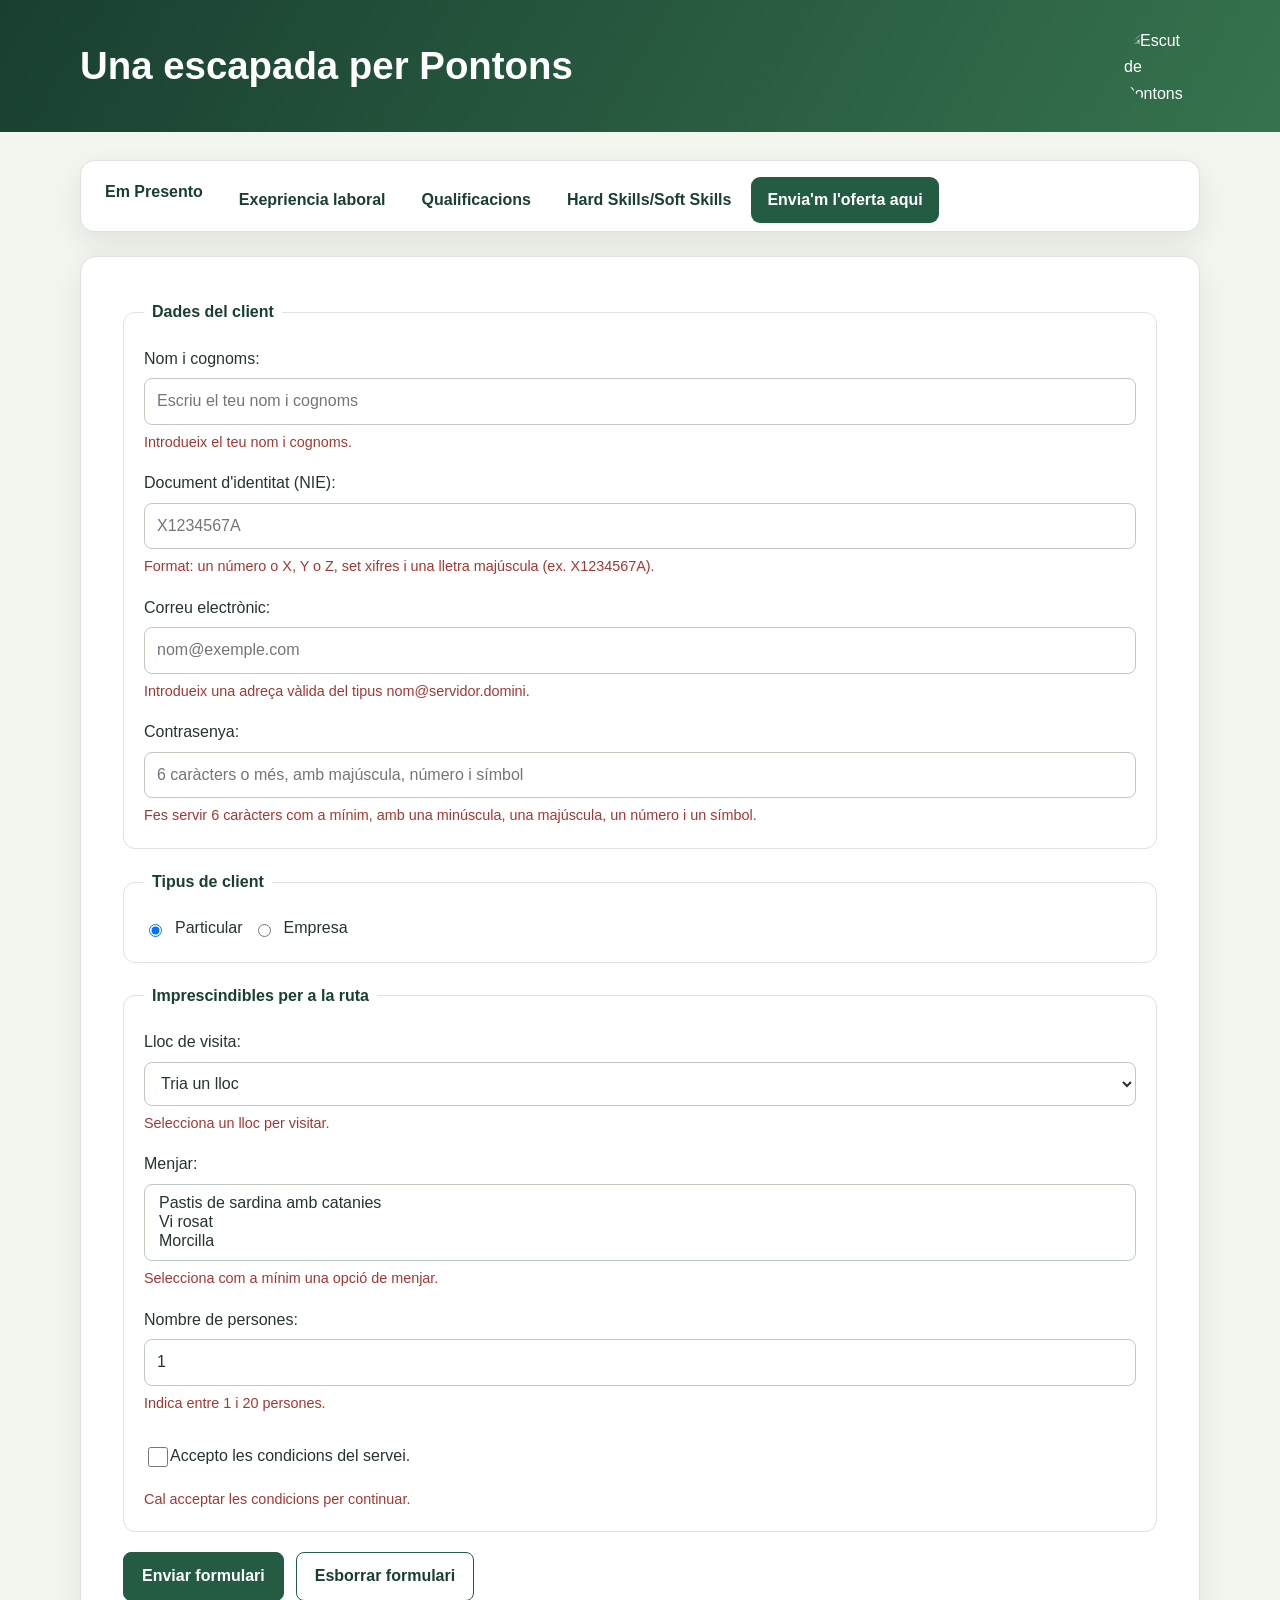
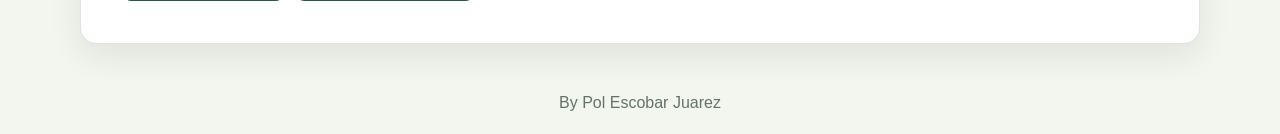
==== contacte.html @ 772f5682 "curriculum iniciat amb menu de navegacio" ====
<!DOCTYPE html>
<html lang="ca">
<head>
    <meta charset="UTF-8">
    <meta name="viewport" content="width=device-width, initial-scale=1.0">
    <link rel="stylesheet" href="css/styles.css">
    <script src="js/script.js" defer></script>
    <title>Pontons</title>
</head>
<body>
  <div class="site-header-wrap">
    <header class="site-title-header" aria-label="Capçalera de Pontons">
      <h2>Una escapada per Pontons</h2>
    </header>
    <header class="site-crest-header" aria-label="Escut de Pontons">
      <img src="fotos/Escut_de_Pontons.svg.webp" alt="Escut de Pontons">
    </header>
  </div>

  <section>
    <nav id="site-navigation" aria-label="Navegació principal"></nav>
  <article>
    <form class="contact-form" action="gracies.html">
      <fieldset>
        <legend>Dades del client</legend>

        <div class="grup-input">
          <label for="nom" class="obligatori">Nom i cognoms:</label>
          <input type="text" id="nom" name="nom" size="25" maxlength="125" placeholder="Escriu el teu nom i cognoms" required>
          <span class="missatge-error">Introdueix el teu nom i cognoms.</span>
        </div>

        <div class="grup-input">
          <label for="document" class="obligatori">Document d'identitat (NIE):</label>
          <input type="text" id="document" name="document" size="25" maxlength="9" placeholder="X1234567A" pattern="[0-9XYZ][0-9]{7}[A-Z]" title="Un número o X, Y o Z, set xifres i una lletra majúscula" required>
          <span class="missatge-error">Format: un número o X, Y o Z, set xifres i una lletra majúscula (ex. X1234567A).</span>
        </div>

        <div class="grup-input">
          <label for="email" class="obligatori">Correu electrònic:</label>
          <input type="email" id="email" name="email" size="25" maxlength="60" placeholder="nom@exemple.com" pattern="[A-Za-z0-9._%+-]+@[A-Za-z0-9.-]+\.[A-Za-z]{2,}" title="Introdueix una adreça del tipus nom@servidor.domini" required>
          <span class="missatge-error">Introdueix una adreça vàlida del tipus nom@servidor.domini.</span>
        </div>

        <div class="grup-input">
          <label for="contrasenya" class="obligatori">Contrasenya:</label>
          <input type="password" id="contrasenya" name="contrasenya" size="25" minlength="6" maxlength="30" autocomplete="new-password" placeholder="6 caràcters o més, amb majúscula, número i símbol" pattern="(?=.*[a-z])(?=.*[A-Z])(?=.*[0-9])(?=.*[^A-Za-z0-9]).{6,}" title="Com a mínim 6 caràcters, amb una minúscula, una majúscula, un número i un símbol" required>
          <span class="missatge-error">Fes servir 6 caràcters com a mínim, amb una minúscula, una majúscula, un número i un símbol.</span>
        </div>
      </fieldset>

      <fieldset>
        <legend>Tipus de client</legend>
        <div class="opcions-formulari">
          <input type="radio" id="particular" name="tipus-client" value="particular" checked>
          <label for="particular">Particular</label>
          <input type="radio" id="empresa" name="tipus-client" value="empresa">
          <label for="empresa">Empresa</label>
        </div>
      </fieldset>

      <fieldset>
        <legend>Imprescindibles per a la ruta</legend>

        <div class="grup-input">
          <label for="lloc" class="obligatori">Lloc de visita:</label>
          <select id="lloc" name="lloc" required>
            <option value="" disabled selected>Tria un lloc</option>
            <option value="placa">El Papa</option>
            <option value="pont">Els Caçadors</option>
            <option value="riu">Mas de Pontons</option>
          </select>
          <span class="missatge-error">Selecciona un lloc per visitar.</span>
        </div>

        <div class="grup-input">
          <label for="menjar" class="obligatori">Menjar:</label>
          <select id="menjar" name="menjar" multiple size="3" required>
            <option value="amanida">Pastis de sardina amb catanies</option>
            <option value="paella">Vi rosat</option>
            <option value="escalivada">Morcilla</option>
          </select>
          <span class="missatge-error">Selecciona com a mínim una opció de menjar.</span>
        </div>

        <div class="grup-input">
          <label for="persones" class="obligatori">Nombre de persones:</label>
          <input type="number" id="persones" name="persones" min="1" max="20" value="1" required>
          <span class="missatge-error">Indica entre 1 i 20 persones.</span>
        </div>

        <div class="grup-input grup-condicions">
          <input type="checkbox" id="condicions" name="condicions" value="acceptades" required>
          <label for="condicions" class="obligatori">Accepto les condicions del servei.</label>
          <span class="missatge-error">Cal acceptar les condicions per continuar.</span>
        </div>
      </fieldset>

      <div class="botons-formulari">
        <button type="submit">Enviar formulari</button>
        <button type="reset">Esborrar formulari</button>
      </div>
    </form>
  </article>
</section>

<footer>
  <p>By Pol Escobar Juarez</p>
</footer>

</body>
</html>
---- css/styles.css ----
:root {
  color-scheme: light;
  font-family: "Segoe UI", Arial, sans-serif;
  color: #25352d;
  background: #f3f5ef;
  font-synthesis: none;
  text-rendering: optimizeLegibility;
  --green: #245c43;
  --green-dark: #193f30;
  --green-light: #e4eee5;
  --surface: #fff;
  --muted: #64736a;
  --border: #dce4dc;
  --shadow: 0 12px 32px rgb(34 57 42 / 9%);
}

* {
  box-sizing: border-box;
}

body {
  min-width: 320px;
  margin: 0;
  line-height: 1.65;
}

.site-header-wrap {
  display: flex;
  align-items: center;
  justify-content: space-between;
  gap: 24px;
  padding: 28px max(24px, calc((100% - 1120px) / 2));
  color: #fff;
  background: linear-gradient(120deg, #193f30, #36734e);
}

.site-title-header h2 {
  margin: 0;
  color: #fff;
  font-size: clamp(1.6rem, 4vw, 2.4rem);
  line-height: 1.2;
}

.site-crest-header img {
  display: block;
  width: 76px;
  height: 76px;
  object-fit: contain;
  border-radius: 50%;
}

body > section {
  width: min(1120px, calc(100% - 40px));
  min-height: 55vh;
  margin: 28px auto;
}

nav {
  margin-bottom: 24px;
  overflow: hidden;
  border: 1px solid var(--border);
  border-radius: 14px;
  background: var(--surface);
  box-shadow: var(--shadow);
}

nav ul {
  display: flex;
  flex-wrap: wrap;
  gap: 4px;
  margin: 0;
  padding: 8px;
  list-style: none;
}

nav a {
  display: block;
  padding: 10px 16px;
  border-radius: 9px;
  color: var(--green-dark);
  font-weight: 600;
  text-decoration: none;
  transition: background-color 160ms ease, color 160ms ease;
}

nav a:hover,
nav a:focus-visible {
  background: var(--green-light);
  outline: none;
}

nav a.active {
  color: #fff;
  background: var(--green);
}

article {
  padding: clamp(22px, 4vw, 42px);
  border: 1px solid var(--border);
  border-radius: 16px;
  background: var(--surface);
  box-shadow: var(--shadow);
}

h1,
h2,
h3,
h4 {
  color: var(--green-dark);
  line-height: 1.25;
}

article h1,
article h2,
article h3 {
  margin-top: 0;
}

.row.flex {
  display: flex;
  align-items: center;
  gap: 32px;
  margin-bottom: 28px;
}

.row.flex:last-child {
  margin-bottom: 0;
}

.column {
  flex: 1 1 0;
  min-width: 0;
}

.column img,
.imatge-pontons {
  display: block;
  width: 100%;
  max-height: 420px;
  border-radius: 12px;
  object-fit: cover;
}

.home-image-row {
  justify-content: center;
}

.home-image-row .imatge-pontons {
  max-height: 460px;
}

.titol {
  width: 100%;
}

ol,
article ul {
  padding-left: 1.4rem;
}

li + li {
  margin-top: 8px;
}

.gallery {
  display: grid;
  grid-template-columns: repeat(auto-fit, minmax(min(100%, 220px), 1fr));
  gap: 16px;
  margin: 20px 0 30px;
}

.gallery-item {
  overflow: hidden;
  border-radius: 12px;
  background: var(--green-light);
}

.gallery-item img {
  display: block;
  width: 100%;
  aspect-ratio: 3 / 2;
  object-fit: cover;
  transition: transform 180ms ease;
}

.gallery-item a:hover img {
  transform: scale(1.04);
}

.contact-form {
  display: grid;
  gap: 20px;
}

fieldset {
  display: grid;
  gap: 16px;
  min-width: 0;
  margin: 0;
  padding: 20px;
  border: 1px solid var(--border);
  border-radius: 12px;
}

legend {
  padding: 0 8px;
  color: var(--green-dark);
  font-weight: 700;
}

.grup-input {
  display: grid;
  gap: 6px;
}

.grup-input input,
.grup-input select {
  width: 100%;
  min-height: 44px;
  padding: 9px 12px;
  border: 1px solid #bdcbbf;
  border-radius: 8px;
  background: #fff;
  color: inherit;
  font: inherit;
}

.grup-input input:focus,
.grup-input select:focus {
  border-color: var(--green);
  outline: 3px solid rgb(36 92 67 / 15%);
}

.opcions-formulari {
  display: flex;
  flex-wrap: wrap;
  align-items: center;
  gap: 10px;
}

.grup-condicions {
  grid-template-columns: auto 1fr;
  align-items: center;
}

.grup-condicions .missatge-error {
  grid-column: 1 / -1;
}

.missatge-error {
  color: #a23832;
  font-size: 0.9rem;
}

.botons-formulari {
  display: flex;
  flex-wrap: wrap;
  gap: 12px;
}

button {
  min-height: 44px;
  padding: 10px 18px;
  border: 1px solid var(--green);
  border-radius: 8px;
  background: var(--green);
  color: #fff;
  font: inherit;
  font-weight: 650;
  cursor: pointer;
}

button[type="reset"] {
  background: #fff;
  color: var(--green-dark);
}

button:hover {
  background: var(--green-dark);
  color: #fff;
}

footer {
  padding: 18px 24px;
  color: var(--muted);
  text-align: center;
}

footer p {
  margin: 0;
}

@media (max-width: 680px) {
  .site-header-wrap {
    padding: 22px 20px;
  }

  .site-crest-header img {
    width: 60px;
    height: 60px;
  }

  body > section {
    width: min(100% - 24px, 1120px);
    margin: 16px auto;
  }

  nav ul {
    display: grid;
    grid-template-columns: repeat(2, minmax(0, 1fr));
  }

  nav a {
    padding: 9px 10px;
    font-size: 0.92rem;
  }

  .row.flex {
    align-items: stretch;
    flex-direction: column;
    gap: 18px;
  }

  article {
    padding: 22px 18px;
  }
}
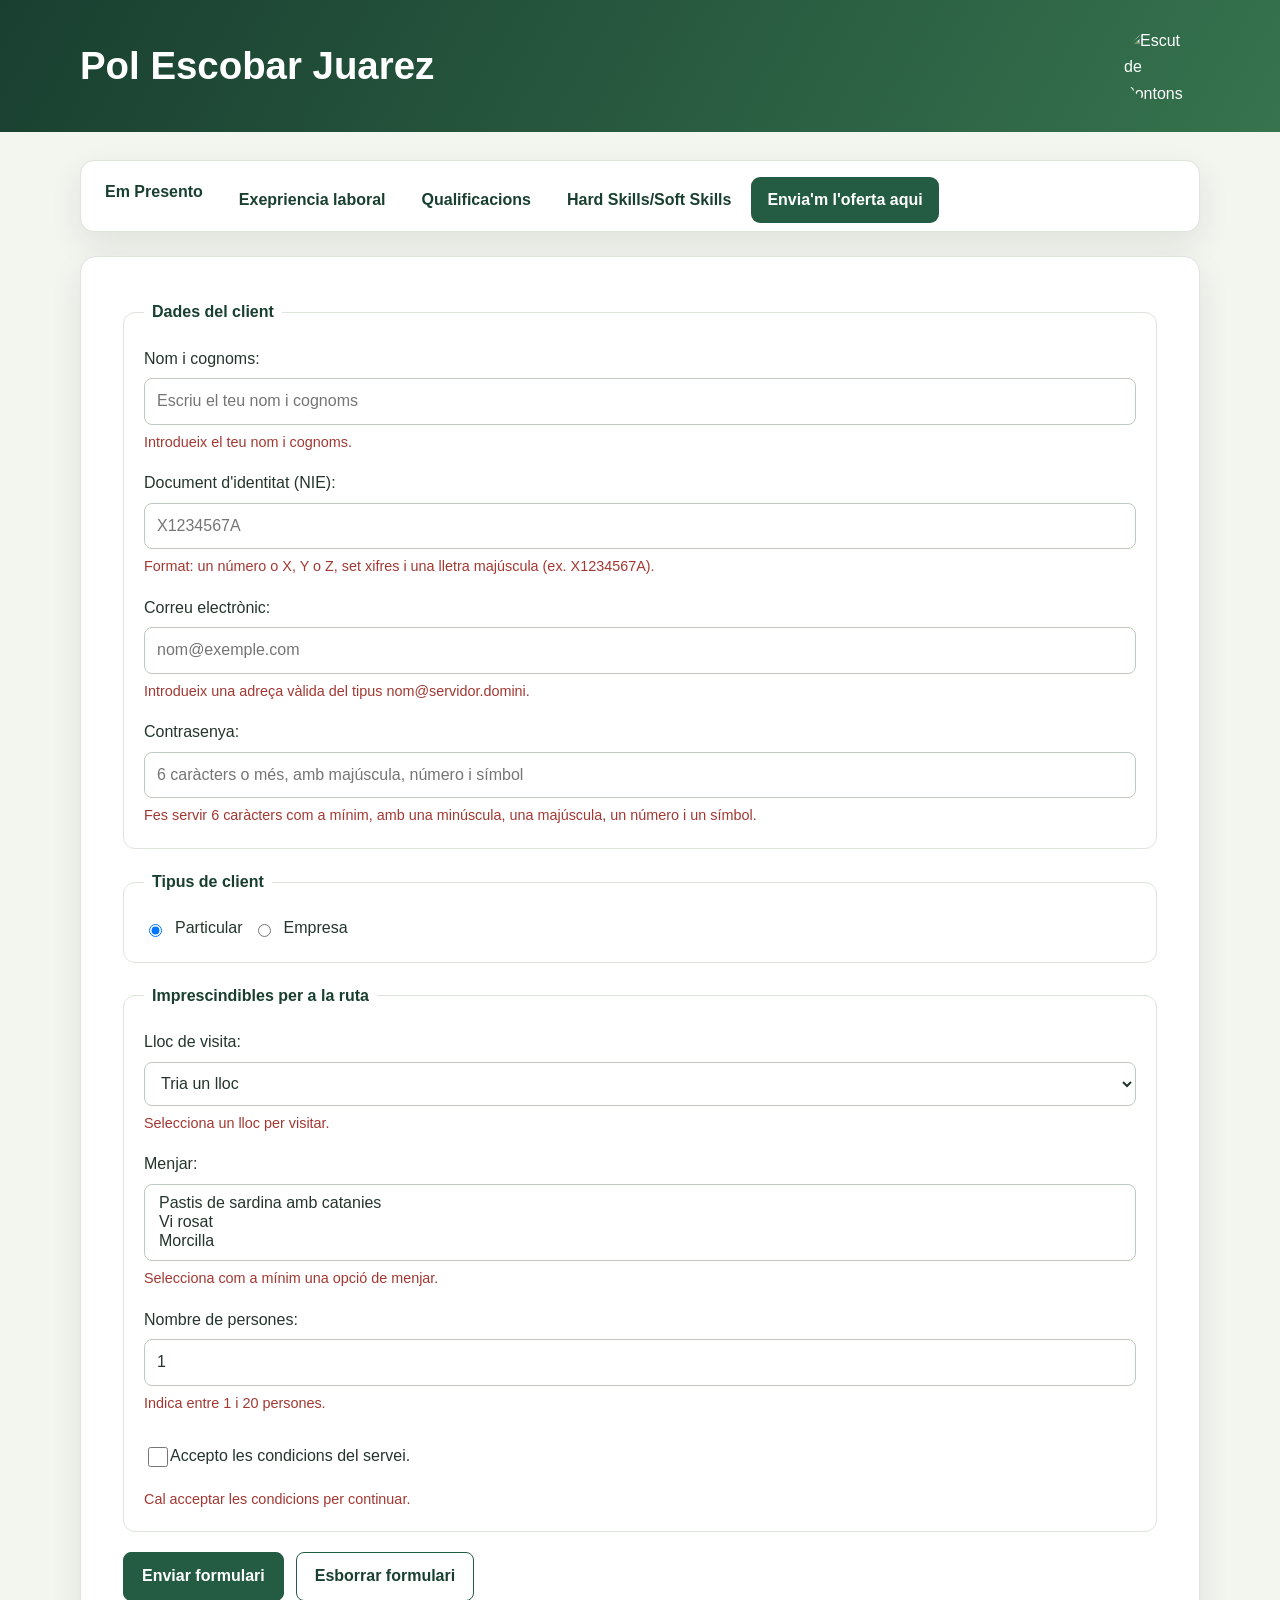
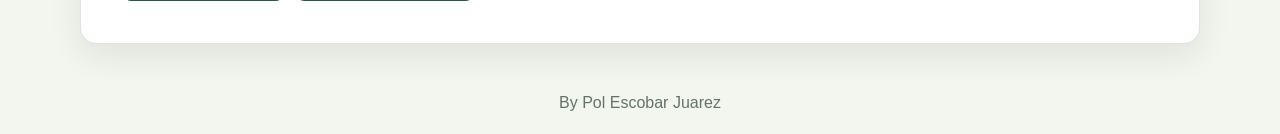
==== commit 4de8d6cc: "Header" ====
--- a/contacte.html
+++ b/contacte.html
@@ -10,7 +10,7 @@
 <body>
   <div class="site-header-wrap">
     <header class="site-title-header" aria-label="Capçalera de Pontons">
-      <h2>Una escapada per Pontons</h2>
+      <h2>Pol Escobar Juarez</h2>
     </header>
     <header class="site-crest-header" aria-label="Escut de Pontons">
       <img src="fotos/Escut_de_Pontons.svg.webp" alt="Escut de Pontons">
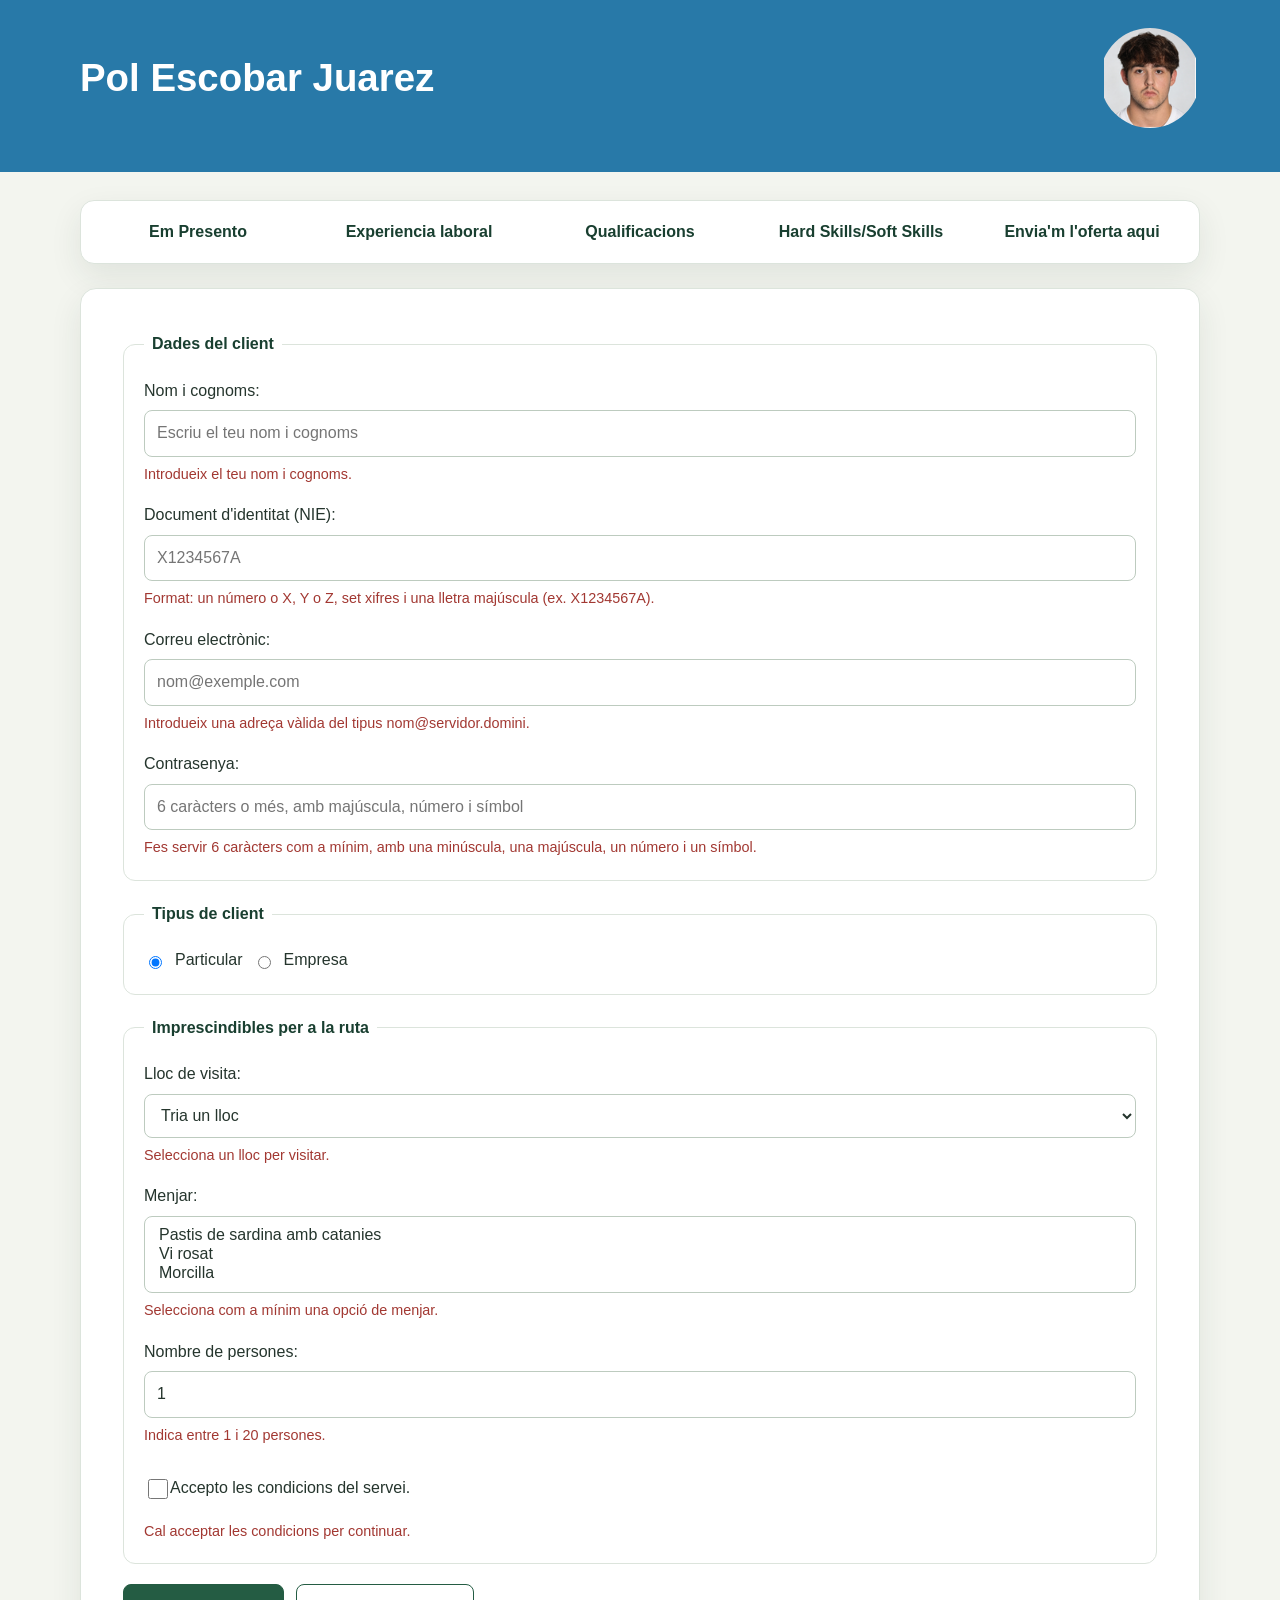
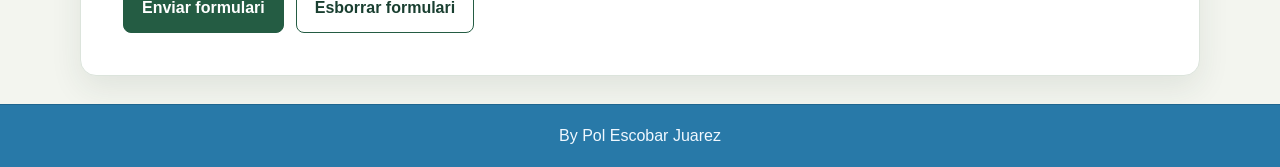
==== commit 81647941: "Experiencia i index acabat" ====
--- a/contacte.html
+++ b/contacte.html
@@ -5,7 +5,7 @@
     <meta name="viewport" content="width=device-width, initial-scale=1.0">
     <link rel="stylesheet" href="css/styles.css">
     <script src="js/script.js" defer></script>
-    <title>Pontons</title>
+    <title>CV - Pol Escobar Juarez</title>
 </head>
 <body>
   <div class="site-header-wrap">
@@ -13,7 +13,7 @@
       <h2>Pol Escobar Juarez</h2>
     </header>
     <header class="site-crest-header" aria-label="Escut de Pontons">
-      <img src="fotos/Escut_de_Pontons.svg.webp" alt="Escut de Pontons">
+      <img src="img/Pol.png" alt="Pol">
     </header>
   </div>
 
--- a/css/styles.css
+++ b/css/styles.css
@@ -1,3 +1,4 @@
+/* Define el tema general, la tipografía, los colores y las variables reutilizables del sitio. */
 :root {
   color-scheme: light;
   font-family: "Segoe UI", Arial, sans-serif;
@@ -14,26 +15,30 @@
   --shadow: 0 12px 32px rgb(34 57 42 / 9%);
 }
 
+/* Hace que el ancho y alto de los elementos incluyan el relleno y los bordes. */
 * {
   box-sizing: border-box;
 }
 
+/* Quita el margen predeterminado del documento y establece el ancho mínimo y el interlineado. */
 body {
   min-width: 320px;
   margin: 0;
   line-height: 1.65;
 }
 
+/* Organiza la cabecera con un azul más intenso y texto blanco para mantener el contraste. */
 .site-header-wrap {
   display: flex;
   align-items: center;
   justify-content: space-between;
-  gap: 24px;
-  padding: 28px max(24px, calc((100% - 1120px) / 2));
+  gap: 37px;
+  padding: 28px max(37px, calc((100% - 1120px) / 2)) 44px;
   color: #fff;
-  background: linear-gradient(120deg, #193f30, #36734e);
-}
-
+  background: #2879a8;
+}
+
+/* Da formato al título principal de la cabecera y adapta su tamaño a la pantalla. */
 .site-title-header h2 {
   margin: 0;
   color: #fff;
@@ -41,20 +46,23 @@
   line-height: 1.2;
 }
 
+/* Ajusta el escudo de la cabecera para que se muestre como una imagen circular. */
 .site-crest-header img {
   display: block;
-  width: 76px;
-  height: 76px;
+  width: 100px;
+  height: 100px;
   object-fit: contain;
   border-radius: 50%;
 }
 
+/* Centra las secciones principales y limita su ancho para facilitar la lectura. */
 body > section {
   width: min(1120px, calc(100% - 40px));
   min-height: 55vh;
   margin: 28px auto;
 }
 
+/* Presenta la navegación como una tarjeta con bordes redondeados y sombra. */
 nav {
   margin-bottom: 24px;
   overflow: hidden;
@@ -64,36 +72,42 @@
   box-shadow: var(--shadow);
 }
 
+/* Distribuye horizontalmente los elementos de navegación y elimina las viñetas. */
 nav ul {
   display: flex;
-  flex-wrap: wrap;
-  gap: 4px;
+  flex-wrap: nowrap;
+  gap: 3px;
   margin: 0;
   padding: 8px;
   list-style: none;
 }
 
+/* Reparte por igual el espacio disponible entre las opciones de navegación. */
+nav li {
+  flex: 1;
+  min-width: 0;
+}
+
+/* Convierte cada enlace de navegación en un botón de texto centrado. */
 nav a {
   display: block;
   padding: 10px 16px;
   border-radius: 9px;
   color: var(--green-dark);
   font-weight: 600;
+  text-align: center;
   text-decoration: none;
   transition: background-color 160ms ease, color 160ms ease;
 }
 
+/* Resalta los enlaces cuando se pasa el cursor o se llega a ellos con el teclado. */
 nav a:hover,
 nav a:focus-visible {
   background: var(--green-light);
   outline: none;
 }
 
-nav a.active {
-  color: #fff;
-  background: var(--green);
-}
-
+/* Da formato de tarjeta a los artículos, con espacio interior, borde y sombra. */
 article {
   padding: clamp(22px, 4vw, 42px);
   border: 1px solid var(--border);
@@ -102,6 +116,7 @@
   box-shadow: var(--shadow);
 }
 
+/* Unifica el color y el interlineado de los encabezados. */
 h1,
 h2,
 h3,
@@ -110,12 +125,14 @@
   line-height: 1.25;
 }
 
+/* Elimina el espacio superior de los encabezados dentro de los artículos. */
 article h1,
 article h2,
 article h3 {
   margin-top: 0;
 }
 
+/* Coloca en fila los elementos de cada fila flexible y separa sus columnas. */
 .row.flex {
   display: flex;
   align-items: center;
@@ -123,15 +140,18 @@
   margin-bottom: 28px;
 }
 
+/* Evita dejar espacio inferior después de la última fila flexible. */
 .row.flex:last-child {
   margin-bottom: 0;
 }
 
+/* Permite que las columnas compartan el espacio disponible sin desbordarse. */
 .column {
   flex: 1 1 0;
   min-width: 0;
 }
 
+/* Ajusta las imágenes de las columnas y la imagen de Pontons al ancho disponible. */
 .column img,
 .imatge-pontons {
   display: block;
@@ -141,27 +161,74 @@
   object-fit: cover;
 }
 
+/*
+  La columna experience-images contiene las dos fotos de experiencia.
+  La convertimos en una cuadrícula para poder colocar las imágenes una junto a otra
+  cuando hay espacio y en una sola columna cuando la pantalla es más estrecha.
+*/
+.experience-images {
+  /* Activa la distribución en cuadrícula para las imágenes hijas. */
+  display: grid;
+  /*
+    Crea tantas columnas como quepan. Cada columna intenta medir al menos 220px
+    y comparte el espacio disponible (1fr). Si no caben dos, queda una sola.
+  */
+  grid-template-columns: repeat(auto-fit, minmax(min(100%, 220px), 1fr));
+  /* Alinea verticalmente las imágenes dentro de las celdas de la cuadrícula. */
+  align-items: center;
+  /* Deja 16px de separación entre las dos fotos. */
+  gap: 16px;
+}
+
+.experience-images img {
+  /* La imagen puede ocupar todo el ancho de su celda, sin salirse de ella. */
+  width: 100%;
+  /* Calcula la altura automáticamente para conservar la proporción original. */
+  height: auto;
+  /* Anula el límite de altura de la regla general de imágenes (.column img). */
+  max-height: none;
+  /* Muestra la foto completa en lugar de recortar sus bordes. */
+  object-fit: contain;
+}
+
+/* Centra los elementos de la fila de imágenes de la página de inicio. */
 .home-image-row {
   justify-content: center;
 }
 
+/* Permite que la imagen principal de inicio alcance una altura máxima mayor. */
 .home-image-row .imatge-pontons {
   max-height: 460px;
 }
 
+/* Hace que el elemento con la clase de título ocupe todo el ancho disponible. */
 .titol {
   width: 100%;
 }
 
+/* Añade sangría a las listas ordenadas y a las listas dentro de los artículos. */
 ol,
 article ul {
   padding-left: 1.4rem;
 }
 
-li + li {
+/*
+  Este ajuste corrige un problema visual del menú:
+  antes había una regla general que aplicaba margen superior a todos los <li>.
+  Como el nav también usa elementos <li>, la primera opción se desplazaba hacia arriba.
+  Por eso aquí se restringe el margen solo a las listas de contenido dentro de los articles.
+  La navegación principal queda sin ese espacio extra para conservar la alineación correcta.
+*/
+article ul li + li,
+article ol li + li {
   margin-top: 8px;
 }
 
+nav li + li {
+  margin-top: 0;
+}
+
+/* Crea una cuadrícula de imágenes adaptable al ancho disponible. */
 .gallery {
   display: grid;
   grid-template-columns: repeat(auto-fit, minmax(min(100%, 220px), 1fr));
@@ -169,12 +236,14 @@
   margin: 20px 0 30px;
 }
 
+/* Recorta el contenido que sobresalga de cada tarjeta de la galería. */
 .gallery-item {
   overflow: hidden;
   border-radius: 12px;
   background: var(--green-light);
 }
 
+/* Mantiene la proporción de las imágenes de la galería y suaviza su ampliación. */
 .gallery-item img {
   display: block;
   width: 100%;
@@ -183,15 +252,18 @@
   transition: transform 180ms ease;
 }
 
+/* Amplía ligeramente la imagen de la galería al pasar el cursor sobre su enlace. */
 .gallery-item a:hover img {
   transform: scale(1.04);
 }
 
+/* Organiza los campos del formulario en una columna con separación uniforme. */
 .contact-form {
   display: grid;
   gap: 20px;
 }
 
+/* Distribuye los elementos de cada grupo del formulario y dibuja su contorno. */
 fieldset {
   display: grid;
   gap: 16px;
@@ -202,17 +274,20 @@
   border-radius: 12px;
 }
 
+/* Destaca el título de cada grupo de campos del formulario. */
 legend {
   padding: 0 8px;
   color: var(--green-dark);
   font-weight: 700;
 }
 
+/* Coloca la etiqueta y el control de cada campo en una cuadrícula vertical. */
 .grup-input {
   display: grid;
   gap: 6px;
 }
 
+/* Da formato coherente a los campos de texto y selectores del formulario. */
 .grup-input input,
 .grup-input select {
   width: 100%;
@@ -225,12 +300,14 @@
   font: inherit;
 }
 
+/* Señala visualmente el campo que tiene el foco y mejora su accesibilidad. */
 .grup-input input:focus,
 .grup-input select:focus {
   border-color: var(--green);
   outline: 3px solid rgb(36 92 67 / 15%);
 }
 
+/* Ordena horizontalmente las opciones del formulario y permite que salten de línea. */
 .opcions-formulari {
   display: flex;
   flex-wrap: wrap;
@@ -238,26 +315,31 @@
   gap: 10px;
 }
 
+/* Coloca la casilla de condiciones junto a su texto en dos columnas. */
 .grup-condicions {
   grid-template-columns: auto 1fr;
   align-items: center;
 }
 
+/* Hace que el mensaje de error del grupo de condiciones ocupe ambas columnas. */
 .grup-condicions .missatge-error {
   grid-column: 1 / -1;
 }
 
+/* Muestra los mensajes de error con color y tamaño de texto diferenciados. */
 .missatge-error {
   color: #a23832;
   font-size: 0.9rem;
 }
 
+/* Alinea los botones del formulario y permite que se distribuyan en varias líneas. */
 .botons-formulari {
   display: flex;
   flex-wrap: wrap;
   gap: 12px;
 }
 
+/* Define el aspecto común de los botones y el cursor que indica que son interactivos. */
 button {
   min-height: 44px;
   padding: 10px 18px;
@@ -270,57 +352,72 @@
   cursor: pointer;
 }
 
+/* Diferencia el botón de restablecimiento con un fondo claro y texto oscuro. */
 button[type="reset"] {
   background: #fff;
   color: var(--green-dark);
 }
 
+/* Oscurece los botones al pasar el cursor para señalar la interacción. */
 button:hover {
   background: var(--green-dark);
   color: #fff;
 }
 
+/* Mantiene el pie centrado con un azul intenso a juego con la cabecera. */
 footer {
   padding: 18px 24px;
-  color: var(--muted);
+  color: #fff;
+  background: #2879a8;
+  border-top: 1px solid #1f668f;
   text-align: center;
 }
 
+/* Elimina el margen del párrafo del pie de página. */
 footer p {
   margin: 0;
-}
-
+  color:aliceblue
+}
+
+/* Adapta la distribución y los espacios para pantallas de hasta 680 píxeles. */
 @media (max-width: 680px) {
+  /* Reduce el relleno de la cabecera en pantallas pequeñas. */
   .site-header-wrap {
-    padding: 22px 20px;
-  }
-
+    padding: 22px 20px 38px;
+  }
+
+  /* Reduce el tamaño del escudo en pantallas pequeñas. */
   .site-crest-header img {
-    width: 60px;
-    height: 60px;
-  }
-
+    width: 80px;
+    height: 80px;
+  }
+
+  /* Aprovecha el ancho móvil y reduce el margen entre las secciones. */
   body > section {
     width: min(100% - 24px, 1120px);
     margin: 16px auto;
   }
 
+  /* Distribuye los enlaces de navegación en dos columnas en móvil. */
   nav ul {
     display: grid;
     grid-template-columns: repeat(2, minmax(0, 1fr));
   }
 
+  /* Reduce el relleno y el tamaño de letra de los enlaces en móvil. */
   nav a {
     padding: 9px 10px;
     font-size: 0.92rem;
   }
 
+  /* Apila verticalmente las columnas y ajusta la separación entre ellas. */
   .row.flex {
     align-items: stretch;
     flex-direction: column;
     gap: 18px;
   }
 
+  /* Reduce el relleno interior de los artículos en pantallas pequeñas. */
   article {
     padding: 22px 18px;
   }
